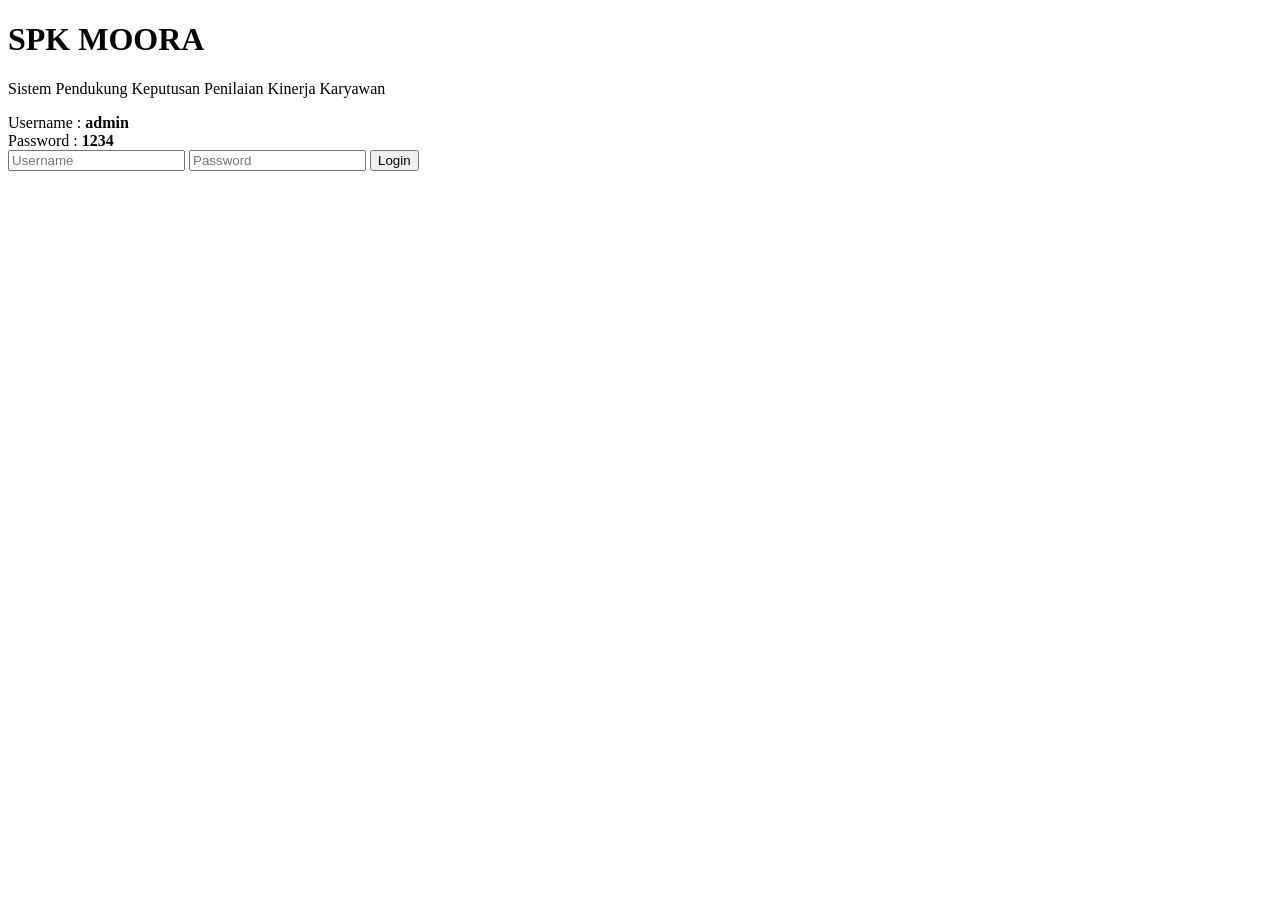
==== index.html @ 5b829e9d "Add files via upload" ====
<!DOCTYPE html>
<html lang="id">

<head>

    <meta charset="UTF-8">

    <meta name="viewport"
          content="width=device-width, initial-scale=1.0">

    <title>
        MOORA PERUSAHAAN
    </title>

    <link rel="stylesheet"
          href="Assets/CSS/login.css">

    <link rel="stylesheet"
          href="Assets/CSS/layout.css">

    <link rel="stylesheet"
          href="Assets/CSS/dashboard.css">

    <link rel="stylesheet"
          href="Assets/CSS/karyawan.css">

    <link rel="stylesheet"
          href="Assets/CSS/kriteria.css">

    <link rel="stylesheet"
          href="Assets/CSS/penilaian.css">

    <link rel="stylesheet"
          href="Assets/CSS/moora.css">

    <link rel="stylesheet"
          href="Assets/CSS/ranking.css">

    <link rel="stylesheet"
          href="Assets/CSS/laporan.css">

</head>

<body>

    <!-- LOGIN -->

    <div id="loginPage">

        <div class="login-container">

            <div class="login-card">

                <div class="login-form">

                    <h1>
                        SPK MOORA
                    </h1>

                    <p class="login-subtitle">
                        Sistem Pendukung Keputusan
                        Penilaian Kinerja Karyawan
                    </p>

                    <div class="login-info">

                        Username :
                        <b>admin</b>

                        <br>

                        Password :
                        <b>1234</b>

                    </div>

                    <input
                        type="text"
                        id="username"
                        placeholder="Username">

                    <input
                        type="password"
                        id="password"
                        placeholder="Password">

                    <button
                        onclick="login()">

                        Login

                    </button>

                </div>

            </div>

        </div>

    </div>

    <!-- APP -->

   <div id="app" style="display:none;">

        <!-- SIDEBAR -->

        <aside class="sidebar">

            <div class="sidebar-logo">

                <h2>
                    SPK MOORA
                </h2>

                <span>
                    MOORA PERUSAHAAN
                </span>

            </div>

            <nav class="sidebar-menu">

                <button
                    id="menu-dashboard"
                    onclick="loadPage('dashboard')">

                    Dashboard

                </button>

                <button
                    id="menu-karyawan"
                    onclick="loadPage('karyawan')">

                    Data Karyawan

                </button>

                <button
                    id="menu-kriteria"
                    onclick="loadPage('kriteria')">

                    Data Kriteria

                </button>

                <button
                    id="menu-penilaian"
                    onclick="loadPage('penilaian')">

                    Data Penilaian

                </button>

                <button
                    id="menu-moora"
                    onclick="loadPage('moora')">

                    Proses MOORA

                </button>

                <button
                    id="menu-ranking"
                    onclick="loadPage('ranking')">

                    Ranking Akhir

                </button>

                <button
                    id="menu-laporan"
                    onclick="loadPage('laporan')">

                    Cetak Laporan

                </button>

            </nav>

            <button
                class="logout-btn"
                onclick="logout()">

                Logout

            </button>

        </aside>

        <!-- CONTENT -->

        <main class="main-content">

            <div class="topbar">

                <h2 id="pageTitle">

                    Dashboard

                </h2>

                <div class="admin-badge">

                    Admin

                </div>

            </div>

            <div id="pageContainer">

            </div>

        </main>

    </div>

    <script src="Assets/JS/storage.js"></script>
    <script src="Assets/JS/auth.js"></script>
    <script src="Assets/JS/app.js"></script>
    <script src="Assets/JS/dashboard.js"></script>
    <script src="Assets/JS/karyawan.js"></script>
    <script src="Assets/JS/kriteria.js"></script>
    <script src="Assets/JS/penilaian.js"></script>
    <script src="Assets/JS/moora.js"></script>
    <script src="Assets/JS/ranking.js"></script>
    <script src="Assets/JS/laporan.js"></script>

</body>

</html>
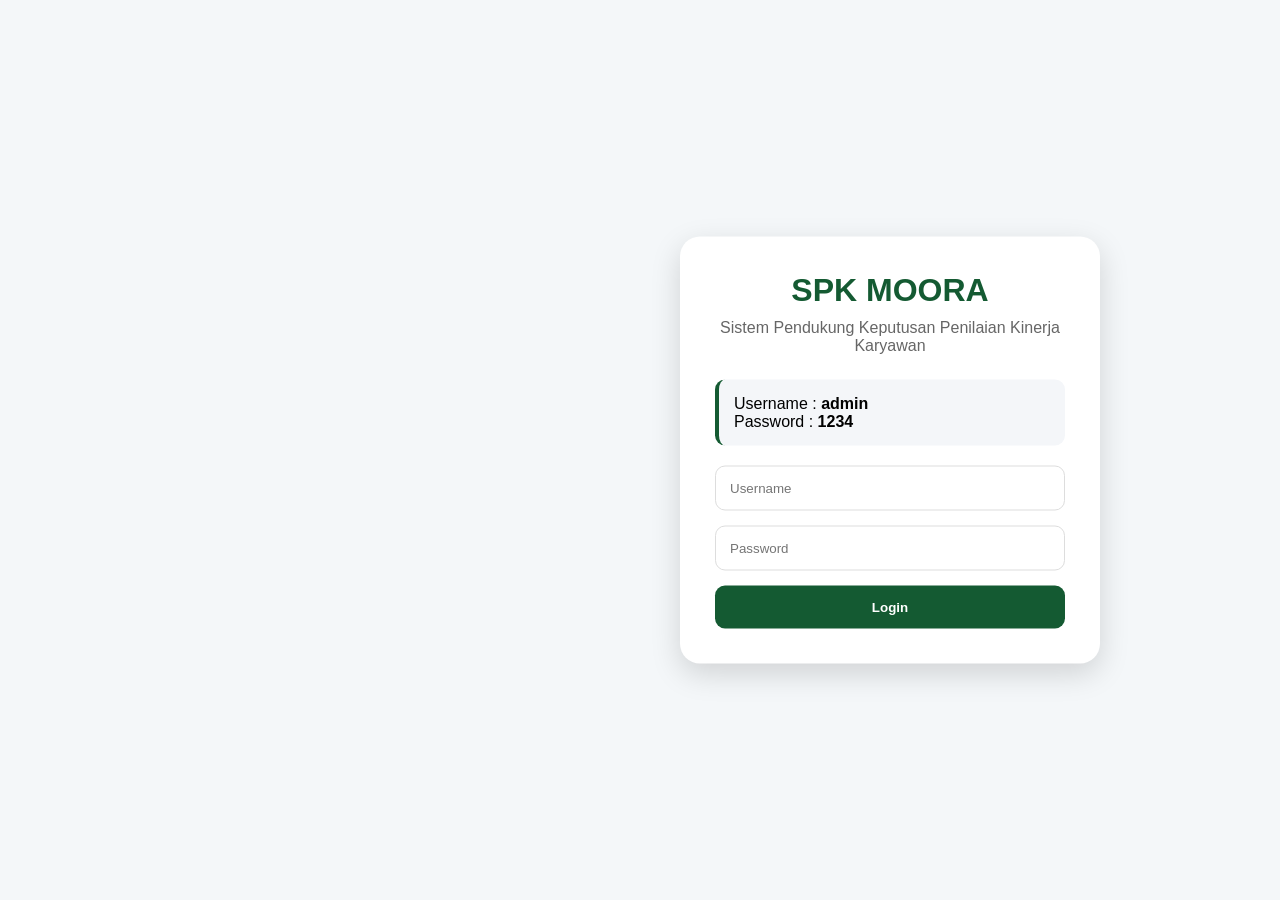
==== commit 9927ea0b: "Update index.html" ====
--- a/index.html
+++ b/index.html
@@ -13,31 +13,31 @@
     </title>
 
     <link rel="stylesheet"
-          href="Assets/CSS/login.css">
-
-    <link rel="stylesheet"
-          href="Assets/CSS/layout.css">
-
-    <link rel="stylesheet"
-          href="Assets/CSS/dashboard.css">
-
-    <link rel="stylesheet"
-          href="Assets/CSS/karyawan.css">
-
-    <link rel="stylesheet"
-          href="Assets/CSS/kriteria.css">
-
-    <link rel="stylesheet"
-          href="Assets/CSS/penilaian.css">
-
-    <link rel="stylesheet"
-          href="Assets/CSS/moora.css">
-
-    <link rel="stylesheet"
-          href="Assets/CSS/ranking.css">
-
-    <link rel="stylesheet"
-          href="Assets/CSS/laporan.css">
+          href="assets/css/login.css">
+
+    <link rel="stylesheet"
+          href="assets/css/layout.css">
+
+    <link rel="stylesheet"
+          href="assets/css/dashboard.css">
+
+    <link rel="stylesheet"
+          href="assets/css/karyawan.css">
+
+    <link rel="stylesheet"
+          href="assets/css/kriteria.css">
+
+    <link rel="stylesheet"
+          href="assets/css/penilaian.css">
+
+    <link rel="stylesheet"
+          href="assets/css/moora.css">
+
+    <link rel="stylesheet"
+          href="assets/css/ranking.css">
+
+    <link rel="stylesheet"
+          href="assets/css/laporan.css">
 
 </head>
 
@@ -217,17 +217,17 @@
 
     </div>
 
-    <script src="Assets/JS/storage.js"></script>
-    <script src="Assets/JS/auth.js"></script>
-    <script src="Assets/JS/app.js"></script>
-    <script src="Assets/JS/dashboard.js"></script>
-    <script src="Assets/JS/karyawan.js"></script>
-    <script src="Assets/JS/kriteria.js"></script>
-    <script src="Assets/JS/penilaian.js"></script>
-    <script src="Assets/JS/moora.js"></script>
-    <script src="Assets/JS/ranking.js"></script>
-    <script src="Assets/JS/laporan.js"></script>
+    <script src="assets/JS/storage.js"></script>
+    <script src="assets/JS/auth.js"></script>
+    <script src="assets/JS/app.js"></script>
+    <script src="assets/JS/dashboard.js"></script>
+    <script src="assets/JS/karyawan.js"></script>
+    <script src="assets/JS/kriteria.js"></script>
+    <script src="assets/JS/penilaian.js"></script>
+    <script src="assets/JS/moora.js"></script>
+    <script src="assets/JS/ranking.js"></script>
+    <script src="assets/JS/laporan.js"></script>
 
 </body>
 
-</html>+</html>
--- a/assets/css/login.css
+++ b/assets/css/login.css
@@ -0,0 +1,95 @@
+*{
+    margin:0;
+    padding:0;
+    box-sizing:border-box;
+    font-family:'Segoe UI',sans-serif;
+}
+
+body{ background:#f4f7f9; }
+
+#loginPage{
+    width:100%;
+    height:100vh;
+    position:relative;
+    background-image:
+    url("../Images/Login_UI.png");
+    background-size:100% 100%;
+    background-position:center;
+    background-repeat:no-repeat;
+}
+
+.login-card{
+    position:absolute;
+    right:180px;
+    top:50%;
+    transform:translateY(-50%);
+    width:420px;
+    background:#ffffff;
+    padding:35px;
+    border-radius:20px;
+    box-shadow:
+    0 10px 30px rgba(
+        0,
+        0,
+        0,
+        0.15
+    );
+}
+
+.login-form h1{
+    text-align:center;
+    margin-bottom:10px;
+    color:#145A32;
+}
+
+.login-subtitle{
+    text-align:center;
+    margin-bottom:25px;
+    color:#666;
+}
+
+.login-info{
+    background:#F4F6F9;
+    border-left:4px solid #145A32;
+    padding:15px;
+    margin-bottom:20px;
+    border-radius:10px;
+}
+
+.login-form input{
+    width:100%;
+    padding:14px;
+    margin-bottom:15px;
+    border:1px solid #ddd;
+    border-radius:10px;
+    outline:none;
+}
+
+.login-form button{
+    width:100%;
+    padding:14px;
+    border:none;
+    border-radius:10px;
+    background:#145A32;
+    color:white;
+    cursor:pointer;
+    font-weight:bold;
+}
+
+.login-form button:hover{ background:#0f4427; }
+
+@media(max-width:768px){
+    #loginPage{ background-size:cover; }
+
+    .login-card{
+        width:90%;
+        left:50%;
+        right:auto;
+        transform:
+        translate(
+            -50%,
+            -50%
+        );
+        padding:25px;
+    }
+}
--- a/assets/css/layout.css
+++ b/assets/css/layout.css
@@ -0,0 +1,257 @@
+#app{
+    display:none;
+    min-height:100vh;
+    background:#F4F6F9;
+}
+
+.sidebar{
+    position:fixed;
+    left:0;
+    top:0;
+    width:260px;
+    height:100vh;
+    background:#145A32;
+    color:white;
+    display:flex;
+    flex-direction:column;
+    padding:25px 20px;
+}
+
+.sidebar-logo{
+    text-align:center;
+    margin-bottom:30px;
+}
+
+.sidebar-logo h2{
+    font-size:24px;
+    margin-bottom:5px;
+}
+
+.sidebar-logo span{
+    font-size:13px;
+    opacity:0.8;
+}
+
+.sidebar-menu{
+    display:flex;
+    flex-direction:column;
+    gap:10px;
+}
+
+.sidebar-menu button{
+    border:none;
+    background:transparent;
+    color:white;
+    text-align:left;
+    padding:14px;
+    border-radius:10px;
+    cursor:pointer;
+    font-size:15px;
+    transition:0.3s;
+}
+
+.sidebar-menu button:hover{
+    background:rgba(
+        255,
+        255,
+        255,
+        0.12
+    );
+}
+
+.sidebar-menu button.active{
+    background:white;
+    color:#145A32;
+    font-weight:bold;
+}
+
+.logout-btn{
+    margin-top:auto;
+    border:none;
+    background:#C0392B;
+    color:white;
+    padding:14px;
+    border-radius:10px;
+    cursor:pointer;
+    font-weight:bold;
+
+}
+
+.logout-btn:hover{ background:#A93226; }
+
+.main-content{
+    margin-left:260px;
+    width:calc( 100% - 260px );
+    padding:30px;
+}
+
+.topbar{
+    background:white;
+    border-radius:15px;
+    padding:20px 25px;
+    display:flex;
+    justify-content:space-between;
+    align-items:center;
+    margin-bottom:25px;
+    box-shadow:
+    0 2px 10px rgba(
+        0,
+        0,
+        0,
+        0.06
+    );
+}
+
+.topbar h2{ color:#145A32; }
+
+.admin-badge{
+    background:#145A32;
+    color:white;
+    padding:10px 20px;
+    border-radius:30px;
+    font-size:14px;
+    font-weight:bold;
+}
+
+.page-header{
+    display:flex;
+    justify-content:space-between;
+    align-items:center;
+    margin-bottom:20px;
+}
+
+.page-header h2{ color:#145A32; }
+
+.action-btn{
+    border:none;
+    background:#145A32;
+    color:white;
+    padding:12px 20px;
+    border-radius:10px;
+    cursor:pointer;
+    font-weight:bold;
+}
+
+.action-btn:hover{ background:#0E4425; }
+
+.table-card{
+    background:white;
+    border-radius:15px;
+    padding:20px;
+    box-shadow:
+    0 2px 10px rgba(
+        0,
+        0,
+        0,
+        0.06
+    );
+}
+
+.main-table{
+    width:100%;
+    border-collapse:collapse;
+}
+
+.main-table th{
+    background:#145A32;
+    color:white;
+    padding:12px;
+    text-align:center;
+}
+
+.main-table td{
+    padding:12px;
+    border-bottom:
+    1px solid #EAEAEA;
+    text-align:center;
+}
+
+.main-table tr:hover{ background:#F8F9FA; }
+
+.form-card{
+    background:white;
+    border-radius:15px;
+    padding:20px;
+    margin-bottom:20px;
+    box-shadow:
+    0 2px 10px rgba(
+        0,
+        0,
+        0,
+        0.06
+    );
+}
+
+.form-grid{
+    display:grid;
+    grid-template-columns:
+    repeat(
+        auto-fit,
+        minmax( 250px, 1fr )
+    );
+    gap:15px;
+}
+
+.form-group{
+    display:flex;
+    flex-direction:column;
+}
+
+.form-group label{
+    margin-bottom:6px;
+    font-weight:600;
+    color:#333;
+}
+
+.form-group input, .form-group select {
+    padding:12px;
+    border:
+    1px solid #DADADA;
+    border-radius:10px;
+}
+
+.form-group input:focus, .form-group select:focus {
+    outline:none;
+    border-color:#145A32;
+}
+
+.btn-group{
+    display:flex;
+    gap:10px;
+    flex-wrap:wrap;
+}
+
+.btn-edit{
+    border:none;
+    background:#2980B9;
+    color:white;
+    padding:8px 14px;
+    border-radius:8px;
+    cursor:pointer;
+}
+
+.btn-delete{
+    border:none;
+    background:#C0392B;
+    color:white;
+    padding:8px 14px;
+    border-radius:8px;
+    cursor:pointer;
+}
+
+.btn-save{
+    border:none;
+    background:#145A32;
+    color:white;
+    padding:8px 14px;
+    border-radius:8px;
+    cursor:pointer;
+}
+
+@media(max-width:900px){
+    .sidebar{ position:relative; width:100%; height:auto; }
+
+    .main-content{ margin-left:0; width:100%; padding:20px; }
+
+    .topbar{ flex-direction:column; gap:15px; text-align:center; }
+}
--- a/assets/css/dashboard.css
+++ b/assets/css/dashboard.css
@@ -0,0 +1,102 @@
+.dashboard-container{
+    display:flex;
+    flex-direction:column;
+    gap:25px;
+}
+
+.stats-grid{
+    display:grid;
+    grid-template-columns:
+    repeat(
+        auto-fit,
+        minmax(
+            220px,
+            1fr
+        )
+    );
+    gap:20px;
+}
+
+.stat-card{
+    background:white;
+    border-radius:15px;
+    padding:25px;
+    box-shadow:
+    0 2px 10px rgba(
+        0,
+        0,
+        0,
+        0.06
+    );
+    text-align:center;
+}
+
+.stat-card h3{
+    color:#555;
+    font-size:15px;
+    margin-bottom:15px;
+}
+
+.stat-card span{
+    font-size:28px;
+    font-weight:bold;
+    color:#145A32;
+}
+
+.dashboard-card{
+    background:white;
+    border-radius:15px;
+    padding:25px;
+    box-shadow:
+    0 2px 10px rgba(
+        0,
+        0,
+        0,
+        0.06
+    );
+}
+
+.dashboard-card h3{
+    color:#145A32;
+    margin-bottom:20px;
+}
+
+.output-list{
+    display:grid;
+    grid-template-columns:
+    repeat(
+        auto-fit,
+        minmax(
+            280px,
+            1fr
+        )
+    );
+    gap:15px;
+}
+
+.output-list div{
+    background:#F8F9FA;
+    padding:15px;
+    border-left:
+    4px solid #145A32;
+    border-radius:10px;
+    font-weight:500;
+}
+
+.status-benefit{
+    background:#D4EDDA;
+    color:#155724;
+    padding:6px 12px;
+    border-radius:20px;
+    font-weight:bold;
+    display:inline-block;
+}
+
+.status-non-benefit{
+    background:#F8D7DA;
+    color:#721C24;
+    padding:6px 12px;
+    border-radius:20px;
+    font-weight:bold;
+    display:inline-block;
+}
--- a/assets/css/karyawan.css
+++ b/assets/css/karyawan.css
@@ -0,0 +1,34 @@
+#karyawanTable td{
+
+    vertical-align:middle;
+
+}
+
+#karyawanTable .btn-edit{
+
+    margin-right:5px;
+
+}
+
+#karyawanTable .btn-delete{
+
+    margin-top:5px;
+
+}
+
+@media(max-width:768px){
+
+    #karyawanTable{
+
+        font-size:13px;
+
+    }
+
+    #karyawanTable td,
+    #karyawanTable th{
+
+        padding:8px;
+
+    }
+
+}
--- a/assets/css/kriteria.css
+++ b/assets/css/kriteria.css
@@ -0,0 +1,55 @@
+.modal{
+    display:none;
+    position:fixed;
+    top:0;
+    left:0;
+    width:100%;
+    height:100%;
+    background:
+    rgba(
+        0,
+        0,
+        0,
+        0.5
+    );
+    z-index:9999;
+    justify-content:center;
+    align-items:center;
+}
+
+.modal-content{
+    width:100%;
+    max-width:500px;
+    background:white;
+    border-radius:15px;
+    padding:25px;
+    box-shadow:
+    0 10px 30px rgba(
+        0,
+        0,
+        0,
+        0.15
+    );
+}
+
+.modal-content h3{color:#145A32;}
+
+.modal-content .form-group{margin-bottom:15px;}
+
+.modal-content input,
+.modal-content select{
+    width:100%;
+    padding:12px;
+    border:1px solid #DADADA;
+    border-radius:10px;
+}
+
+.modal-content input:focus,
+.modal-content select:focus{
+    outline:none;
+    border-color:#145A32;
+}
+
+@media(max-width:768px){
+    .modal-content{ width:95%; }
+}
--- a/assets/css/penilaian.css
+++ b/assets/css/penilaian.css
@@ -0,0 +1,25 @@
+#penilaianTable td{ vertical-align:middle; }
+
+#penilaianTable td:nth-child(1){
+    font-weight:bold;
+    color:#145A32;
+}
+
+#penilaianTable td:nth-child(2){ text-align:left; }
+
+#penilaianTable .btn-edit{
+    background:#2980B9;
+    color:white;
+    border:none;
+    padding:8px 14px;
+    border-radius:8px;
+    cursor:pointer;
+}
+
+#penilaianTable .btn-edit:hover{ background:#21618C; }
+
+@media(max-width:768px){
+    #penilaianTable{ font-size:12px; }
+    #penilaianTable td,
+    #penilaianTable th{ padding:8px 5px; }
+}
--- a/assets/css/moora.css
+++ b/assets/css/moora.css
@@ -0,0 +1,23 @@
+#bobotTable td,
+#normalisasiBody td,
+#optimasiBody td,
+#yiTable td,
+#mooraMatriksBody td{ vertical-align:middle; }
+#bobotTable td:nth-child(1),
+#yiTable td:nth-child(1){
+    font-weight:bold;
+    color:#145A32;
+}
+#normalisasiBody td,
+#optimasiBody td{
+    font-size:13px;
+}
+#mooraMatriksBody td{ font-weight:500; }
+.dashboard-card{ overflow-x:auto; }
+@media(max-width:768px){
+    #bobotTable,
+    #normalisasiBody,
+    #optimasiBody,
+    #yiTable,
+    #mooraMatriksBody{ font-size:12px; }
+}
--- a/assets/css/ranking.css
+++ b/assets/css/ranking.css
@@ -0,0 +1,25 @@
+#rankingTable td{ vertical-align:middle;}
+
+#rankingTable td:nth-child(1){
+    font-size:20px;
+    font-weight:bold;
+}
+
+#rankingTable td:nth-child(2){
+    font-weight:bold;
+    color:#145A32;
+}
+
+#rankingTable td:nth-child(3){ text-align:left; }
+
+#rankingTable td:nth-child(5){ font-weight:bold; }
+
+#rankingTable td:nth-child(6){ font-weight:bold; }
+
+#benefitThreshold{ max-width:250px; }
+
+@media(max-width:768px){
+    #rankingTable{ font-size:12px; }
+    #rankingTable td,
+    #rankingTable th{ padding:8px 5px; }
+}
--- a/assets/css/laporan.css
+++ b/assets/css/laporan.css
@@ -0,0 +1,52 @@
+#laporanRankingTable td{vertical-align:middle;}
+
+#laporanRankingTable td:nth-child(1){font-weight:bold;}
+
+#laporanRankingTable td:nth-child(2){
+    font-weight:bold;
+    color:#145A32;
+}
+
+#laporanRankingTable td:nth-child(3){ text-align:left; }
+
+#laporanRankingTable td:nth-child(4){ font-weight:bold; }
+
+#laporanRankingTable td:nth-child(5){ font-weight:bold; }
+
+#laporanRankingTable{ margin-top:10px; }
+
+#laporanRankingTable tr:hover{ background:#F8F9FA; }
+
+@media(max-width:768px){
+    #laporanRankingTable{ font-size:12px; }
+    #laporanRankingTable td,
+    #laporanRankingTable th{ padding:8px 5px; }
+}
+
+.stats-grid{ margin-top:25px; }
+
+.laporan-benefit{
+    color:#27AE60;
+    font-weight:bold;
+}
+
+.laporan-belum-benefit{
+    color:#E74C3C;
+    font-weight:bold;
+}
+
+@media print {
+    .sidebar,
+    .topbar,
+    .logout-btn,
+    button { display:none !important; }
+    .main-content{
+        margin:0 !important;
+        width:100% !important;
+        padding:0 !important;
+    }
+}
+
+@media print {
+    .hide-print{ display:none !important; }
+}
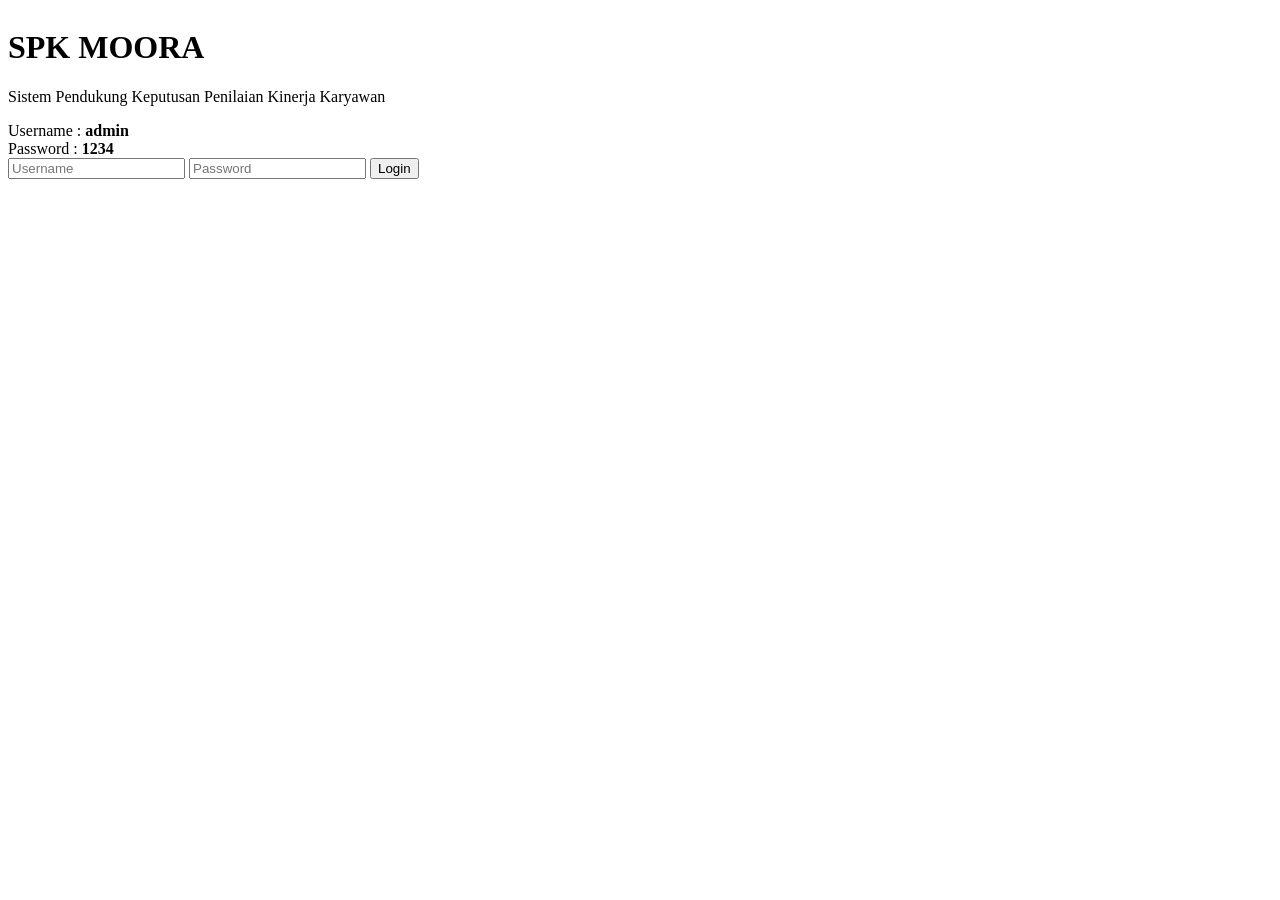
==== commit 902aede5: "Add files via upload" ====
--- a/index.html
+++ b/index.html
@@ -13,31 +13,31 @@
     </title>
 
     <link rel="stylesheet"
-          href="assets/css/login.css">
-
-    <link rel="stylesheet"
-          href="assets/css/layout.css">
-
-    <link rel="stylesheet"
-          href="assets/css/dashboard.css">
-
-    <link rel="stylesheet"
-          href="assets/css/karyawan.css">
-
-    <link rel="stylesheet"
-          href="assets/css/kriteria.css">
-
-    <link rel="stylesheet"
-          href="assets/css/penilaian.css">
-
-    <link rel="stylesheet"
-          href="assets/css/moora.css">
-
-    <link rel="stylesheet"
-          href="assets/css/ranking.css">
-
-    <link rel="stylesheet"
-          href="assets/css/laporan.css">
+          href="Assets/CSS/login.css">
+
+    <link rel="stylesheet"
+          href="Assets/CSS/layout.css">
+
+    <link rel="stylesheet"
+          href="Assets/CSS/dashboard.css">
+
+    <link rel="stylesheet"
+          href="Assets/CSS/karyawan.css">
+
+    <link rel="stylesheet"
+          href="Assets/CSS/kriteria.css">
+
+    <link rel="stylesheet"
+          href="Assets/CSS/penilaian.css">
+
+    <link rel="stylesheet"
+          href="Assets/CSS/moora.css">
+
+    <link rel="stylesheet"
+          href="Assets/CSS/ranking.css">
+
+    <link rel="stylesheet"
+          href="Assets/CSS/laporan.css">
 
 </head>
 
@@ -217,17 +217,17 @@
 
     </div>
 
-    <script src="assets/JS/storage.js"></script>
-    <script src="assets/JS/auth.js"></script>
-    <script src="assets/JS/app.js"></script>
-    <script src="assets/JS/dashboard.js"></script>
-    <script src="assets/JS/karyawan.js"></script>
-    <script src="assets/JS/kriteria.js"></script>
-    <script src="assets/JS/penilaian.js"></script>
-    <script src="assets/JS/moora.js"></script>
-    <script src="assets/JS/ranking.js"></script>
-    <script src="assets/JS/laporan.js"></script>
+    <script src="Assets/JS/storage.js"></script>
+    <script src="Assets/JS/auth.js"></script>
+    <script src="Assets/JS/app.js"></script>
+    <script src="Assets/JS/dashboard.js"></script>
+    <script src="Assets/JS/karyawan.js"></script>
+    <script src="Assets/JS/kriteria.js"></script>
+    <script src="Assets/JS/penilaian.js"></script>
+    <script src="Assets/JS/moora.js"></script>
+    <script src="Assets/JS/ranking.js"></script>
+    <script src="Assets/JS/laporan.js"></script>
 
 </body>
 
-</html>
+</html>
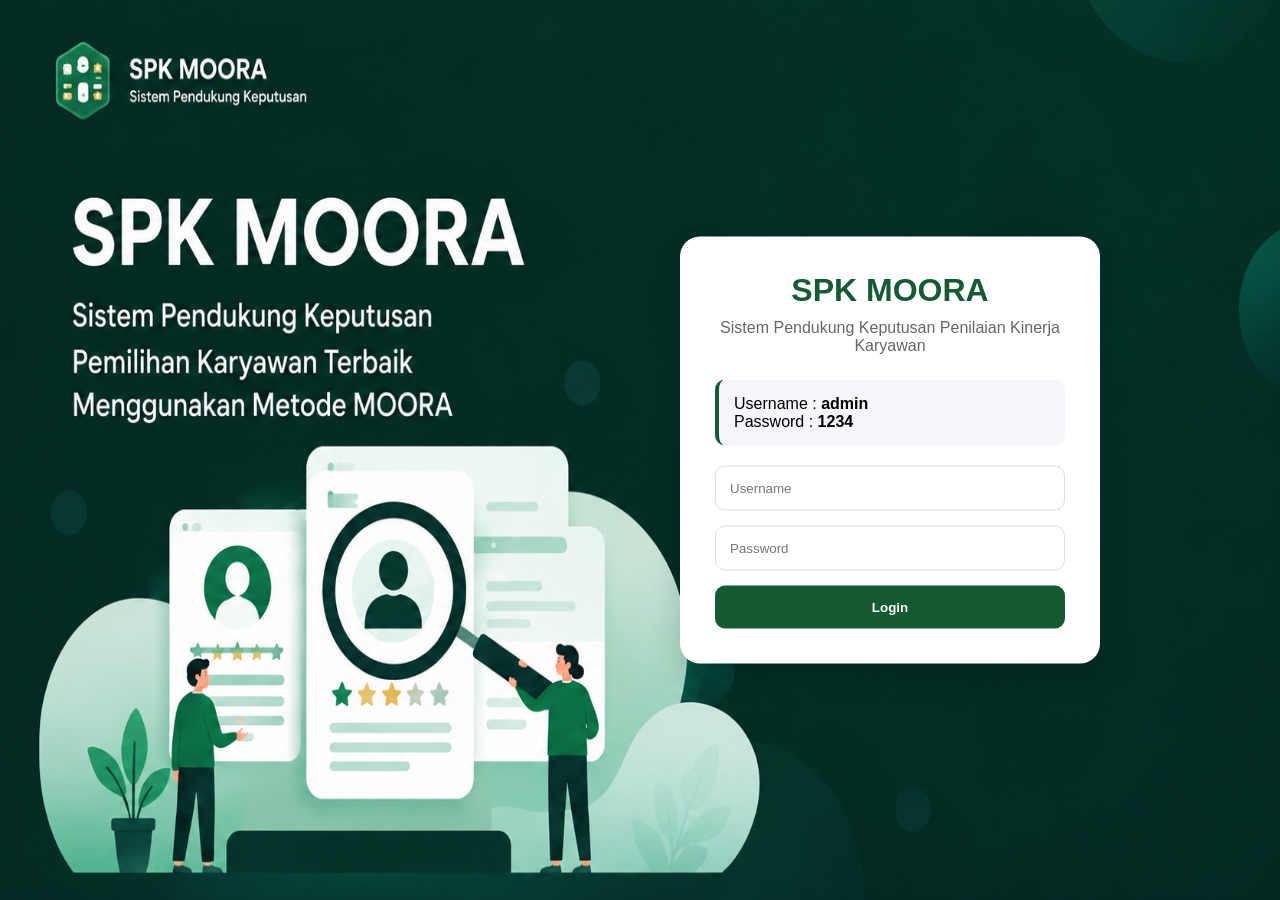
==== commit 69549669: "Update index.html" ====
--- a/index.html
+++ b/index.html
@@ -13,31 +13,31 @@
     </title>
 
     <link rel="stylesheet"
-          href="Assets/CSS/login.css">
-
-    <link rel="stylesheet"
-          href="Assets/CSS/layout.css">
-
-    <link rel="stylesheet"
-          href="Assets/CSS/dashboard.css">
-
-    <link rel="stylesheet"
-          href="Assets/CSS/karyawan.css">
-
-    <link rel="stylesheet"
-          href="Assets/CSS/kriteria.css">
-
-    <link rel="stylesheet"
-          href="Assets/CSS/penilaian.css">
-
-    <link rel="stylesheet"
-          href="Assets/CSS/moora.css">
-
-    <link rel="stylesheet"
-          href="Assets/CSS/ranking.css">
-
-    <link rel="stylesheet"
-          href="Assets/CSS/laporan.css">
+          href="Assets/css/login.css">
+
+    <link rel="stylesheet"
+          href="Assets/css/layout.css">
+
+    <link rel="stylesheet"
+          href="Assets/css/dashboard.css">
+
+    <link rel="stylesheet"
+          href="Assets/css/karyawan.css">
+
+    <link rel="stylesheet"
+          href="Assets/css/kriteria.css">
+
+    <link rel="stylesheet"
+          href="Assets/css/penilaian.css">
+
+    <link rel="stylesheet"
+          href="Assets/css/moora.css">
+
+    <link rel="stylesheet"
+          href="Assets/css/ranking.css">
+
+    <link rel="stylesheet"
+          href="Assets/css/laporan.css">
 
 </head>
 
@@ -230,4 +230,4 @@
 
 </body>
 
-</html>+</html>
--- a/Assets/css/login.css
+++ b/Assets/css/login.css
@@ -0,0 +1,95 @@
+*{
+    margin:0;
+    padding:0;
+    box-sizing:border-box;
+    font-family:'Segoe UI',sans-serif;
+}
+
+body{ background:#f4f7f9; }
+
+#loginPage{
+    width:100%;
+    height:100vh;
+    position:relative;
+    background-image:
+    url("../Images/Login_UI.png");
+    background-size:100% 100%;
+    background-position:center;
+    background-repeat:no-repeat;
+}
+
+.login-card{
+    position:absolute;
+    right:180px;
+    top:50%;
+    transform:translateY(-50%);
+    width:420px;
+    background:#ffffff;
+    padding:35px;
+    border-radius:20px;
+    box-shadow:
+    0 10px 30px rgba(
+        0,
+        0,
+        0,
+        0.15
+    );
+}
+
+.login-form h1{
+    text-align:center;
+    margin-bottom:10px;
+    color:#145A32;
+}
+
+.login-subtitle{
+    text-align:center;
+    margin-bottom:25px;
+    color:#666;
+}
+
+.login-info{
+    background:#F4F6F9;
+    border-left:4px solid #145A32;
+    padding:15px;
+    margin-bottom:20px;
+    border-radius:10px;
+}
+
+.login-form input{
+    width:100%;
+    padding:14px;
+    margin-bottom:15px;
+    border:1px solid #ddd;
+    border-radius:10px;
+    outline:none;
+}
+
+.login-form button{
+    width:100%;
+    padding:14px;
+    border:none;
+    border-radius:10px;
+    background:#145A32;
+    color:white;
+    cursor:pointer;
+    font-weight:bold;
+}
+
+.login-form button:hover{ background:#0f4427; }
+
+@media(max-width:768px){
+    #loginPage{ background-size:cover; }
+
+    .login-card{
+        width:90%;
+        left:50%;
+        right:auto;
+        transform:
+        translate(
+            -50%,
+            -50%
+        );
+        padding:25px;
+    }
+}
--- a/Assets/css/layout.css
+++ b/Assets/css/layout.css
@@ -0,0 +1,257 @@
+#app{
+    display:none;
+    min-height:100vh;
+    background:#F4F6F9;
+}
+
+.sidebar{
+    position:fixed;
+    left:0;
+    top:0;
+    width:260px;
+    height:100vh;
+    background:#145A32;
+    color:white;
+    display:flex;
+    flex-direction:column;
+    padding:25px 20px;
+}
+
+.sidebar-logo{
+    text-align:center;
+    margin-bottom:30px;
+}
+
+.sidebar-logo h2{
+    font-size:24px;
+    margin-bottom:5px;
+}
+
+.sidebar-logo span{
+    font-size:13px;
+    opacity:0.8;
+}
+
+.sidebar-menu{
+    display:flex;
+    flex-direction:column;
+    gap:10px;
+}
+
+.sidebar-menu button{
+    border:none;
+    background:transparent;
+    color:white;
+    text-align:left;
+    padding:14px;
+    border-radius:10px;
+    cursor:pointer;
+    font-size:15px;
+    transition:0.3s;
+}
+
+.sidebar-menu button:hover{
+    background:rgba(
+        255,
+        255,
+        255,
+        0.12
+    );
+}
+
+.sidebar-menu button.active{
+    background:white;
+    color:#145A32;
+    font-weight:bold;
+}
+
+.logout-btn{
+    margin-top:auto;
+    border:none;
+    background:#C0392B;
+    color:white;
+    padding:14px;
+    border-radius:10px;
+    cursor:pointer;
+    font-weight:bold;
+
+}
+
+.logout-btn:hover{ background:#A93226; }
+
+.main-content{
+    margin-left:260px;
+    width:calc( 100% - 260px );
+    padding:30px;
+}
+
+.topbar{
+    background:white;
+    border-radius:15px;
+    padding:20px 25px;
+    display:flex;
+    justify-content:space-between;
+    align-items:center;
+    margin-bottom:25px;
+    box-shadow:
+    0 2px 10px rgba(
+        0,
+        0,
+        0,
+        0.06
+    );
+}
+
+.topbar h2{ color:#145A32; }
+
+.admin-badge{
+    background:#145A32;
+    color:white;
+    padding:10px 20px;
+    border-radius:30px;
+    font-size:14px;
+    font-weight:bold;
+}
+
+.page-header{
+    display:flex;
+    justify-content:space-between;
+    align-items:center;
+    margin-bottom:20px;
+}
+
+.page-header h2{ color:#145A32; }
+
+.action-btn{
+    border:none;
+    background:#145A32;
+    color:white;
+    padding:12px 20px;
+    border-radius:10px;
+    cursor:pointer;
+    font-weight:bold;
+}
+
+.action-btn:hover{ background:#0E4425; }
+
+.table-card{
+    background:white;
+    border-radius:15px;
+    padding:20px;
+    box-shadow:
+    0 2px 10px rgba(
+        0,
+        0,
+        0,
+        0.06
+    );
+}
+
+.main-table{
+    width:100%;
+    border-collapse:collapse;
+}
+
+.main-table th{
+    background:#145A32;
+    color:white;
+    padding:12px;
+    text-align:center;
+}
+
+.main-table td{
+    padding:12px;
+    border-bottom:
+    1px solid #EAEAEA;
+    text-align:center;
+}
+
+.main-table tr:hover{ background:#F8F9FA; }
+
+.form-card{
+    background:white;
+    border-radius:15px;
+    padding:20px;
+    margin-bottom:20px;
+    box-shadow:
+    0 2px 10px rgba(
+        0,
+        0,
+        0,
+        0.06
+    );
+}
+
+.form-grid{
+    display:grid;
+    grid-template-columns:
+    repeat(
+        auto-fit,
+        minmax( 250px, 1fr )
+    );
+    gap:15px;
+}
+
+.form-group{
+    display:flex;
+    flex-direction:column;
+}
+
+.form-group label{
+    margin-bottom:6px;
+    font-weight:600;
+    color:#333;
+}
+
+.form-group input, .form-group select {
+    padding:12px;
+    border:
+    1px solid #DADADA;
+    border-radius:10px;
+}
+
+.form-group input:focus, .form-group select:focus {
+    outline:none;
+    border-color:#145A32;
+}
+
+.btn-group{
+    display:flex;
+    gap:10px;
+    flex-wrap:wrap;
+}
+
+.btn-edit{
+    border:none;
+    background:#2980B9;
+    color:white;
+    padding:8px 14px;
+    border-radius:8px;
+    cursor:pointer;
+}
+
+.btn-delete{
+    border:none;
+    background:#C0392B;
+    color:white;
+    padding:8px 14px;
+    border-radius:8px;
+    cursor:pointer;
+}
+
+.btn-save{
+    border:none;
+    background:#145A32;
+    color:white;
+    padding:8px 14px;
+    border-radius:8px;
+    cursor:pointer;
+}
+
+@media(max-width:900px){
+    .sidebar{ position:relative; width:100%; height:auto; }
+
+    .main-content{ margin-left:0; width:100%; padding:20px; }
+
+    .topbar{ flex-direction:column; gap:15px; text-align:center; }
+}
--- a/Assets/css/dashboard.css
+++ b/Assets/css/dashboard.css
@@ -0,0 +1,102 @@
+.dashboard-container{
+    display:flex;
+    flex-direction:column;
+    gap:25px;
+}
+
+.stats-grid{
+    display:grid;
+    grid-template-columns:
+    repeat(
+        auto-fit,
+        minmax(
+            220px,
+            1fr
+        )
+    );
+    gap:20px;
+}
+
+.stat-card{
+    background:white;
+    border-radius:15px;
+    padding:25px;
+    box-shadow:
+    0 2px 10px rgba(
+        0,
+        0,
+        0,
+        0.06
+    );
+    text-align:center;
+}
+
+.stat-card h3{
+    color:#555;
+    font-size:15px;
+    margin-bottom:15px;
+}
+
+.stat-card span{
+    font-size:28px;
+    font-weight:bold;
+    color:#145A32;
+}
+
+.dashboard-card{
+    background:white;
+    border-radius:15px;
+    padding:25px;
+    box-shadow:
+    0 2px 10px rgba(
+        0,
+        0,
+        0,
+        0.06
+    );
+}
+
+.dashboard-card h3{
+    color:#145A32;
+    margin-bottom:20px;
+}
+
+.output-list{
+    display:grid;
+    grid-template-columns:
+    repeat(
+        auto-fit,
+        minmax(
+            280px,
+            1fr
+        )
+    );
+    gap:15px;
+}
+
+.output-list div{
+    background:#F8F9FA;
+    padding:15px;
+    border-left:
+    4px solid #145A32;
+    border-radius:10px;
+    font-weight:500;
+}
+
+.status-benefit{
+    background:#D4EDDA;
+    color:#155724;
+    padding:6px 12px;
+    border-radius:20px;
+    font-weight:bold;
+    display:inline-block;
+}
+
+.status-non-benefit{
+    background:#F8D7DA;
+    color:#721C24;
+    padding:6px 12px;
+    border-radius:20px;
+    font-weight:bold;
+    display:inline-block;
+}
--- a/Assets/css/karyawan.css
+++ b/Assets/css/karyawan.css
@@ -0,0 +1,34 @@
+#karyawanTable td{
+
+    vertical-align:middle;
+
+}
+
+#karyawanTable .btn-edit{
+
+    margin-right:5px;
+
+}
+
+#karyawanTable .btn-delete{
+
+    margin-top:5px;
+
+}
+
+@media(max-width:768px){
+
+    #karyawanTable{
+
+        font-size:13px;
+
+    }
+
+    #karyawanTable td,
+    #karyawanTable th{
+
+        padding:8px;
+
+    }
+
+}
--- a/Assets/css/kriteria.css
+++ b/Assets/css/kriteria.css
@@ -0,0 +1,55 @@
+.modal{
+    display:none;
+    position:fixed;
+    top:0;
+    left:0;
+    width:100%;
+    height:100%;
+    background:
+    rgba(
+        0,
+        0,
+        0,
+        0.5
+    );
+    z-index:9999;
+    justify-content:center;
+    align-items:center;
+}
+
+.modal-content{
+    width:100%;
+    max-width:500px;
+    background:white;
+    border-radius:15px;
+    padding:25px;
+    box-shadow:
+    0 10px 30px rgba(
+        0,
+        0,
+        0,
+        0.15
+    );
+}
+
+.modal-content h3{color:#145A32;}
+
+.modal-content .form-group{margin-bottom:15px;}
+
+.modal-content input,
+.modal-content select{
+    width:100%;
+    padding:12px;
+    border:1px solid #DADADA;
+    border-radius:10px;
+}
+
+.modal-content input:focus,
+.modal-content select:focus{
+    outline:none;
+    border-color:#145A32;
+}
+
+@media(max-width:768px){
+    .modal-content{ width:95%; }
+}
--- a/Assets/css/penilaian.css
+++ b/Assets/css/penilaian.css
@@ -0,0 +1,25 @@
+#penilaianTable td{ vertical-align:middle; }
+
+#penilaianTable td:nth-child(1){
+    font-weight:bold;
+    color:#145A32;
+}
+
+#penilaianTable td:nth-child(2){ text-align:left; }
+
+#penilaianTable .btn-edit{
+    background:#2980B9;
+    color:white;
+    border:none;
+    padding:8px 14px;
+    border-radius:8px;
+    cursor:pointer;
+}
+
+#penilaianTable .btn-edit:hover{ background:#21618C; }
+
+@media(max-width:768px){
+    #penilaianTable{ font-size:12px; }
+    #penilaianTable td,
+    #penilaianTable th{ padding:8px 5px; }
+}
--- a/Assets/css/moora.css
+++ b/Assets/css/moora.css
@@ -0,0 +1,23 @@
+#bobotTable td,
+#normalisasiBody td,
+#optimasiBody td,
+#yiTable td,
+#mooraMatriksBody td{ vertical-align:middle; }
+#bobotTable td:nth-child(1),
+#yiTable td:nth-child(1){
+    font-weight:bold;
+    color:#145A32;
+}
+#normalisasiBody td,
+#optimasiBody td{
+    font-size:13px;
+}
+#mooraMatriksBody td{ font-weight:500; }
+.dashboard-card{ overflow-x:auto; }
+@media(max-width:768px){
+    #bobotTable,
+    #normalisasiBody,
+    #optimasiBody,
+    #yiTable,
+    #mooraMatriksBody{ font-size:12px; }
+}
--- a/Assets/css/ranking.css
+++ b/Assets/css/ranking.css
@@ -0,0 +1,25 @@
+#rankingTable td{ vertical-align:middle;}
+
+#rankingTable td:nth-child(1){
+    font-size:20px;
+    font-weight:bold;
+}
+
+#rankingTable td:nth-child(2){
+    font-weight:bold;
+    color:#145A32;
+}
+
+#rankingTable td:nth-child(3){ text-align:left; }
+
+#rankingTable td:nth-child(5){ font-weight:bold; }
+
+#rankingTable td:nth-child(6){ font-weight:bold; }
+
+#benefitThreshold{ max-width:250px; }
+
+@media(max-width:768px){
+    #rankingTable{ font-size:12px; }
+    #rankingTable td,
+    #rankingTable th{ padding:8px 5px; }
+}
--- a/Assets/css/laporan.css
+++ b/Assets/css/laporan.css
@@ -0,0 +1,52 @@
+#laporanRankingTable td{vertical-align:middle;}
+
+#laporanRankingTable td:nth-child(1){font-weight:bold;}
+
+#laporanRankingTable td:nth-child(2){
+    font-weight:bold;
+    color:#145A32;
+}
+
+#laporanRankingTable td:nth-child(3){ text-align:left; }
+
+#laporanRankingTable td:nth-child(4){ font-weight:bold; }
+
+#laporanRankingTable td:nth-child(5){ font-weight:bold; }
+
+#laporanRankingTable{ margin-top:10px; }
+
+#laporanRankingTable tr:hover{ background:#F8F9FA; }
+
+@media(max-width:768px){
+    #laporanRankingTable{ font-size:12px; }
+    #laporanRankingTable td,
+    #laporanRankingTable th{ padding:8px 5px; }
+}
+
+.stats-grid{ margin-top:25px; }
+
+.laporan-benefit{
+    color:#27AE60;
+    font-weight:bold;
+}
+
+.laporan-belum-benefit{
+    color:#E74C3C;
+    font-weight:bold;
+}
+
+@media print {
+    .sidebar,
+    .topbar,
+    .logout-btn,
+    button { display:none !important; }
+    .main-content{
+        margin:0 !important;
+        width:100% !important;
+        padding:0 !important;
+    }
+}
+
+@media print {
+    .hide-print{ display:none !important; }
+}
